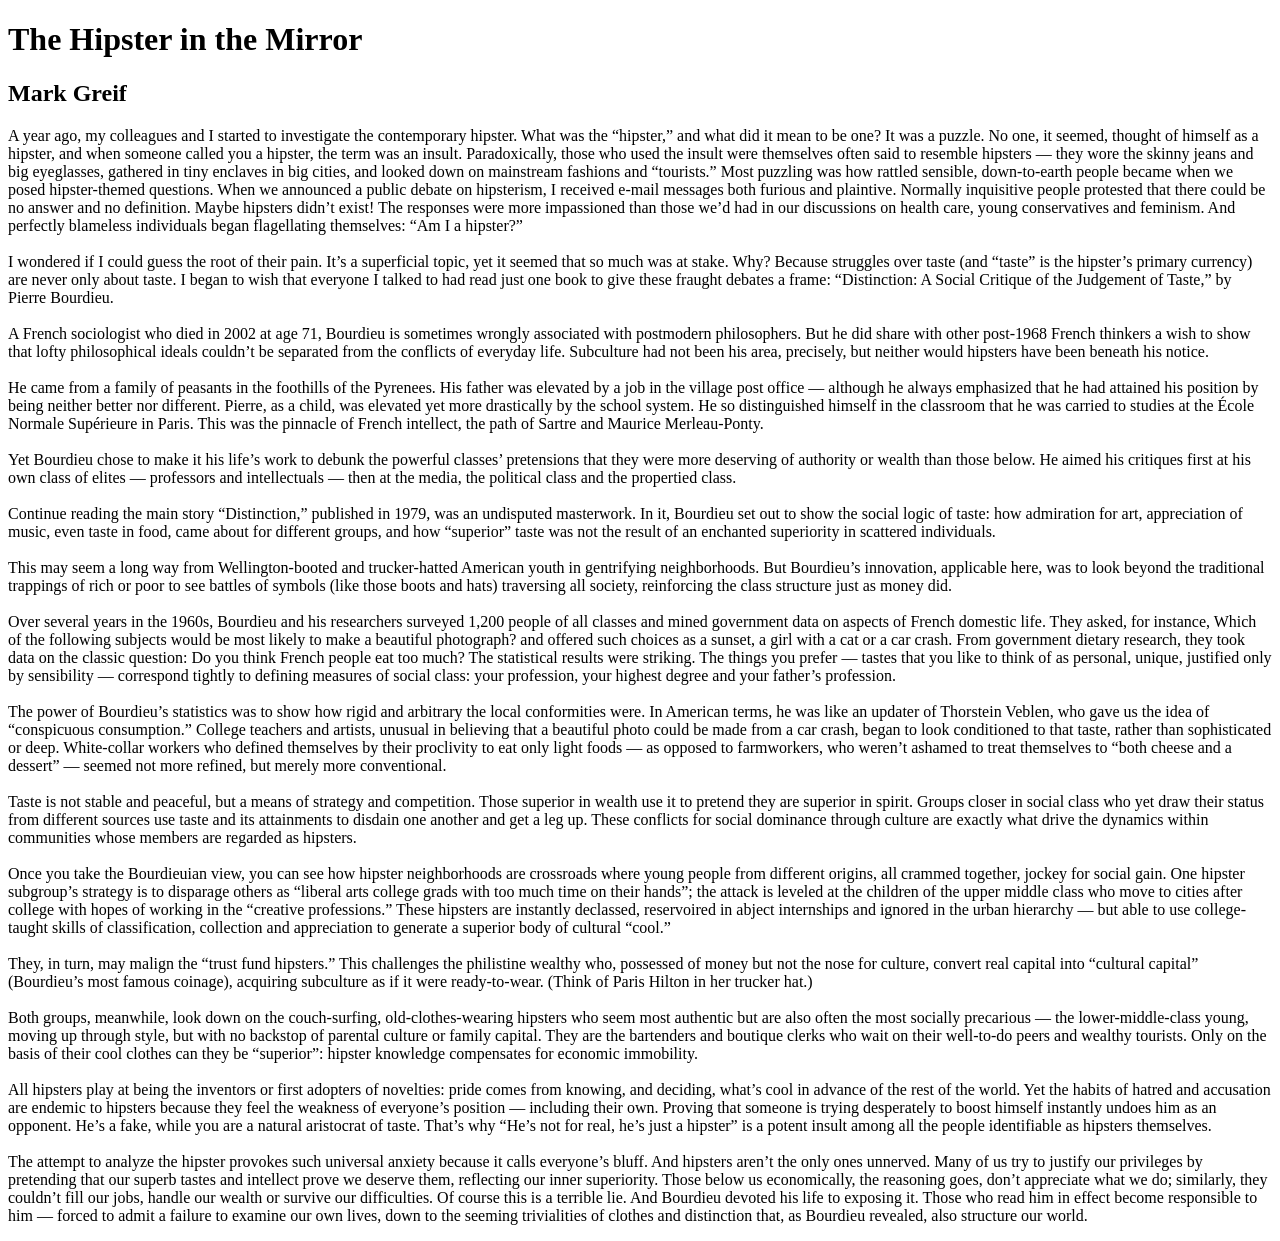
==== index.html @ ea7c8d92 "n" ====
<!DOCTYPE html>
<html>
<head>
	<title></title>
	<link rel="stylesheet" type="text/css" href="css/style.css">

<meta name="viewport" content="width=device-width, initial-scale=1.0">

</head>

<body>

   <p class="quote">

      
    <h1>The Hipster in the Mirror</h1>
    <h2>Mark Greif</h2>
    <p>A year ago, my colleagues and I started to investigate the contemporary hipster. What was the “hipster,” and what did it mean to be one? It was a puzzle. No one, it seemed, thought of himself as a hipster, and when someone called you a hipster, the term was an insult. Paradoxically, those who used the insult were themselves often said to resemble hipsters — they wore the skinny jeans and big eyeglasses, gathered in tiny enclaves in big cities, and looked down on mainstream fashions and “tourists.” Most puzzling was how rattled sensible, down-to-earth people became when we posed hipster-themed questions. When we announced a public debate on hipsterism, I received e-mail messages both furious and plaintive. Normally inquisitive people protested that there could be no answer and no definition. Maybe hipsters didn’t exist! The responses were more impassioned than those we’d had in our discussions on health care, young conservatives and feminism. And perfectly blameless individuals began flagellating themselves: “Am I a hipster?”
        <br> <br>

    I wondered if I could guess the root of their pain. It’s a superficial topic, yet it seemed that so much was at stake. Why? Because struggles over taste (and “taste” is the hipster’s primary currency) are never only about taste. I began to wish that everyone I talked to had read just one book to give these fraught debates a frame: “Distinction: A Social Critique of the Judgement of Taste,” by Pierre Bourdieu.
       <br> <br>
    A French sociologist who died in 2002 at age 71, Bourdieu is sometimes wrongly associated with postmodern philosophers. But he did share with other post-1968 French thinkers a wish to show that lofty philosophical ideals couldn’t be separated from the conflicts of everyday life. Subculture had not been his area, precisely, but neither would hipsters have been beneath his notice.
       <br> <br>
    He came from a family of peasants in the foothills of the Pyrenees. His father was elevated by a job in the village post office — although he always emphasized that he had attained his position by being neither better nor different. Pierre, as a child, was elevated yet more drastically by the school system. He so distinguished himself in the classroom that he was carried to studies at the École Normale Supérieure in Paris. This was the pinnacle of French intellect, the path of Sartre and Maurice Merleau-Ponty.
       <br> <br>
    Yet Bourdieu chose to make it his life’s work to debunk the powerful classes’ pretensions that they were more deserving of authority or wealth than those below. He aimed his critiques first at his own class of elites — professors and intellectuals — then at the media, the political class and the propertied class.
       <br> <br>
    Continue reading the main story
    “Distinction,” published in 1979, was an undisputed masterwork. In it, Bourdieu set out to show the social logic of taste: how admiration for art, appreciation of music, even taste in food, came about for different groups, and how “superior” taste was not the result of an enchanted superiority in scattered individuals.
       <br> <br>
    This may seem a long way from Wellington-booted and trucker-hatted American youth in gentrifying neighborhoods. But Bourdieu’s innovation, applicable here, was to look beyond the traditional trappings of rich or poor to see battles of symbols (like those boots and hats) traversing all society, reinforcing the class structure just as money did.
        <br> <br>   
    Over several years in the 1960s, Bourdieu and his researchers surveyed 1,200 people of all classes and mined government data on aspects of French domestic life. They asked, for instance, Which of the following subjects would be most likely to make a beautiful photograph? and offered such choices as a sunset, a girl with a cat or a car crash. From government dietary research, they took data on the classic question: Do you think French people eat too much? The statistical results were striking. The things you prefer — tastes that you like to think of as personal, unique, justified only by sensibility — correspond tightly to defining measures of social class: your profession, your highest degree and your father’s profession.
       <br> <br>
    The power of Bourdieu’s statistics was to show how rigid and arbitrary the local conformities were. In American terms, he was like an updater of Thorstein Veblen, who gave us the idea of “conspicuous consumption.” College teachers and artists, unusual in believing that a beautiful photo could be made from a car crash, began to look conditioned to that taste, rather than sophisticated or deep. White-collar workers who defined themselves by their proclivity to eat only light foods — as opposed to farmworkers, who weren’t ashamed to treat themselves to “both cheese and a dessert” — seemed not more refined, but merely more conventional.
       <br> <br>
    Taste is not stable and peaceful, but a means of strategy and competition. Those superior in wealth use it to pretend they are superior in spirit. Groups closer in social class who yet draw their status from different sources use taste and its attainments to disdain one another and get a leg up. These conflicts for social dominance through culture are exactly what drive the dynamics within communities whose members are regarded as hipsters.
       <br>  <br>   
    Once you take the Bourdieuian view, you can see how hipster neighborhoods are crossroads where young people from different origins, all crammed together, jockey for social gain. One hipster subgroup’s strategy is to disparage others as “liberal arts college grads with too much time on their hands”; the attack is leveled at the children of the upper middle class who move to cities after college with hopes of working in the “creative professions.” These hipsters are instantly declassed, reservoired in abject internships and ignored in the urban hierarchy — but able to use college-taught skills of classification, collection and appreciation to generate a superior body of cultural “cool.”
       <br> <br>
    They, in turn, may malign the “trust fund hipsters.” This challenges the philistine wealthy who, possessed of money but not the nose for culture, convert real capital into “cultural capital” (Bourdieu’s most famous coinage), acquiring subculture as if it were ready-to-wear. (Think of Paris Hilton in her trucker hat.)
       <br> <br>
    Both groups, meanwhile, look down on the couch-­surfing, old-clothes-wearing hipsters who seem most authentic but are also often the most socially precarious — the lower-middle-class young, moving up through style, but with no backstop of parental culture or family capital. They are the bartenders and boutique clerks who wait on their well-to-do peers and wealthy tourists. Only on the basis of their cool clothes can they be “superior”: hipster knowledge compensates for economic immobility.
       <br> <br>
    All hipsters play at being the inventors or first adopters of novelties: pride comes from knowing, and deciding, what’s cool in advance of the rest of the world. Yet the habits of hatred and accusation are endemic to hipsters because they feel the weakness of everyone’s position — including their own. Proving that someone is trying desperately to boost himself instantly undoes him as an opponent. He’s a fake, while you are a natural aristocrat of taste. That’s why “He’s not for real, he’s just a hipster” is a potent insult among all the people identifiable as hipsters themselves.
       <br> <br>
    The attempt to analyze the hipster provokes such universal anxiety because it calls everyone’s bluff. And hipsters aren’t the only ones unnerved. Many of us try to justify our privileges by pretending that our superb tastes and intellect prove we deserve them, reflecting our inner superiority. Those below us economically, the reasoning goes, don’t appreciate what we do; similarly, they couldn’t fill our jobs, handle our wealth or survive our difficulties. Of course this is a terrible lie. And Bourdieu devoted his life to exposing it. Those who read him in effect become responsible to him — forced to admit a failure to examine our own lives, down to the seeming trivialities of clothes and distinction that, as Bourdieu revealed, also structure our world.</p>
 </p>
</body>
</html>
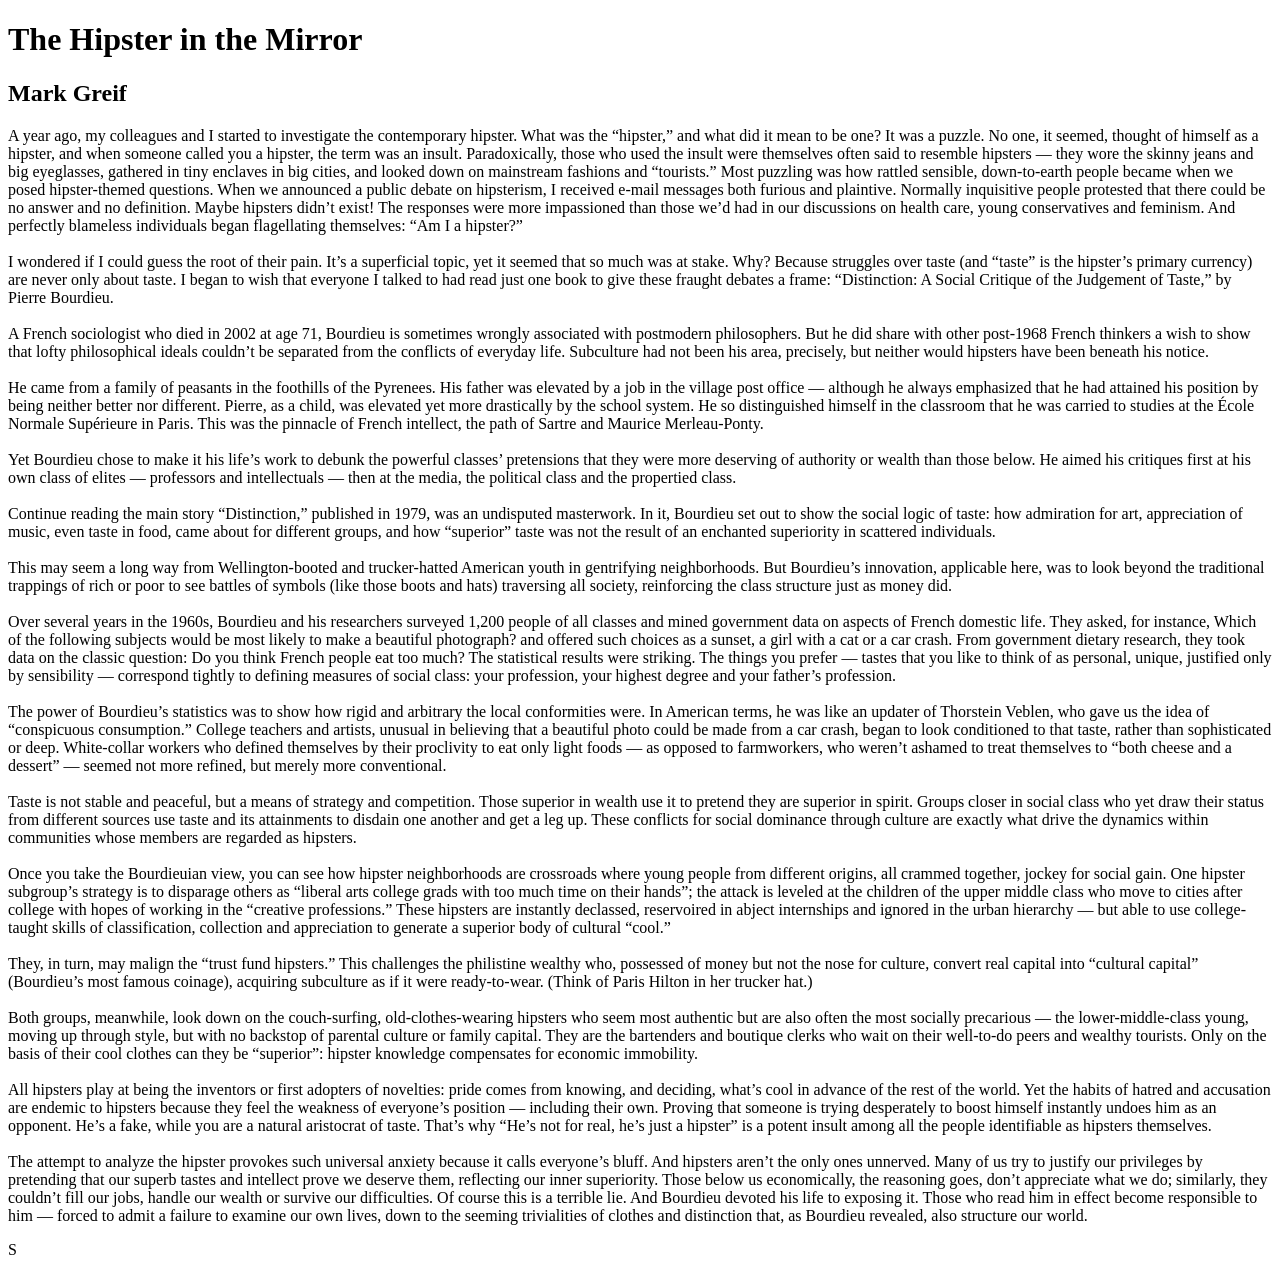
==== commit 1632f413: "f" ====
--- a/index.html
+++ b/index.html
@@ -10,7 +10,7 @@
 </head>
 
 <body>
-
+   <div class="container">
    <p class="quote">
 
       
@@ -47,6 +47,7 @@
     All hipsters play at being the inventors or first adopters of novelties: pride comes from knowing, and deciding, what’s cool in advance of the rest of the world. Yet the habits of hatred and accusation are endemic to hipsters because they feel the weakness of everyone’s position — including their own. Proving that someone is trying desperately to boost himself instantly undoes him as an opponent. He’s a fake, while you are a natural aristocrat of taste. That’s why “He’s not for real, he’s just a hipster” is a potent insult among all the people identifiable as hipsters themselves.
        <br> <br>
     The attempt to analyze the hipster provokes such universal anxiety because it calls everyone’s bluff. And hipsters aren’t the only ones unnerved. Many of us try to justify our privileges by pretending that our superb tastes and intellect prove we deserve them, reflecting our inner superiority. Those below us economically, the reasoning goes, don’t appreciate what we do; similarly, they couldn’t fill our jobs, handle our wealth or survive our difficulties. Of course this is a terrible lie. And Bourdieu devoted his life to exposing it. Those who read him in effect become responsible to him — forced to admit a failure to examine our own lives, down to the seeming trivialities of clothes and distinction that, as Bourdieu revealed, also structure our world.</p>
+ </div>S
  </p>
 </body>
 </html>
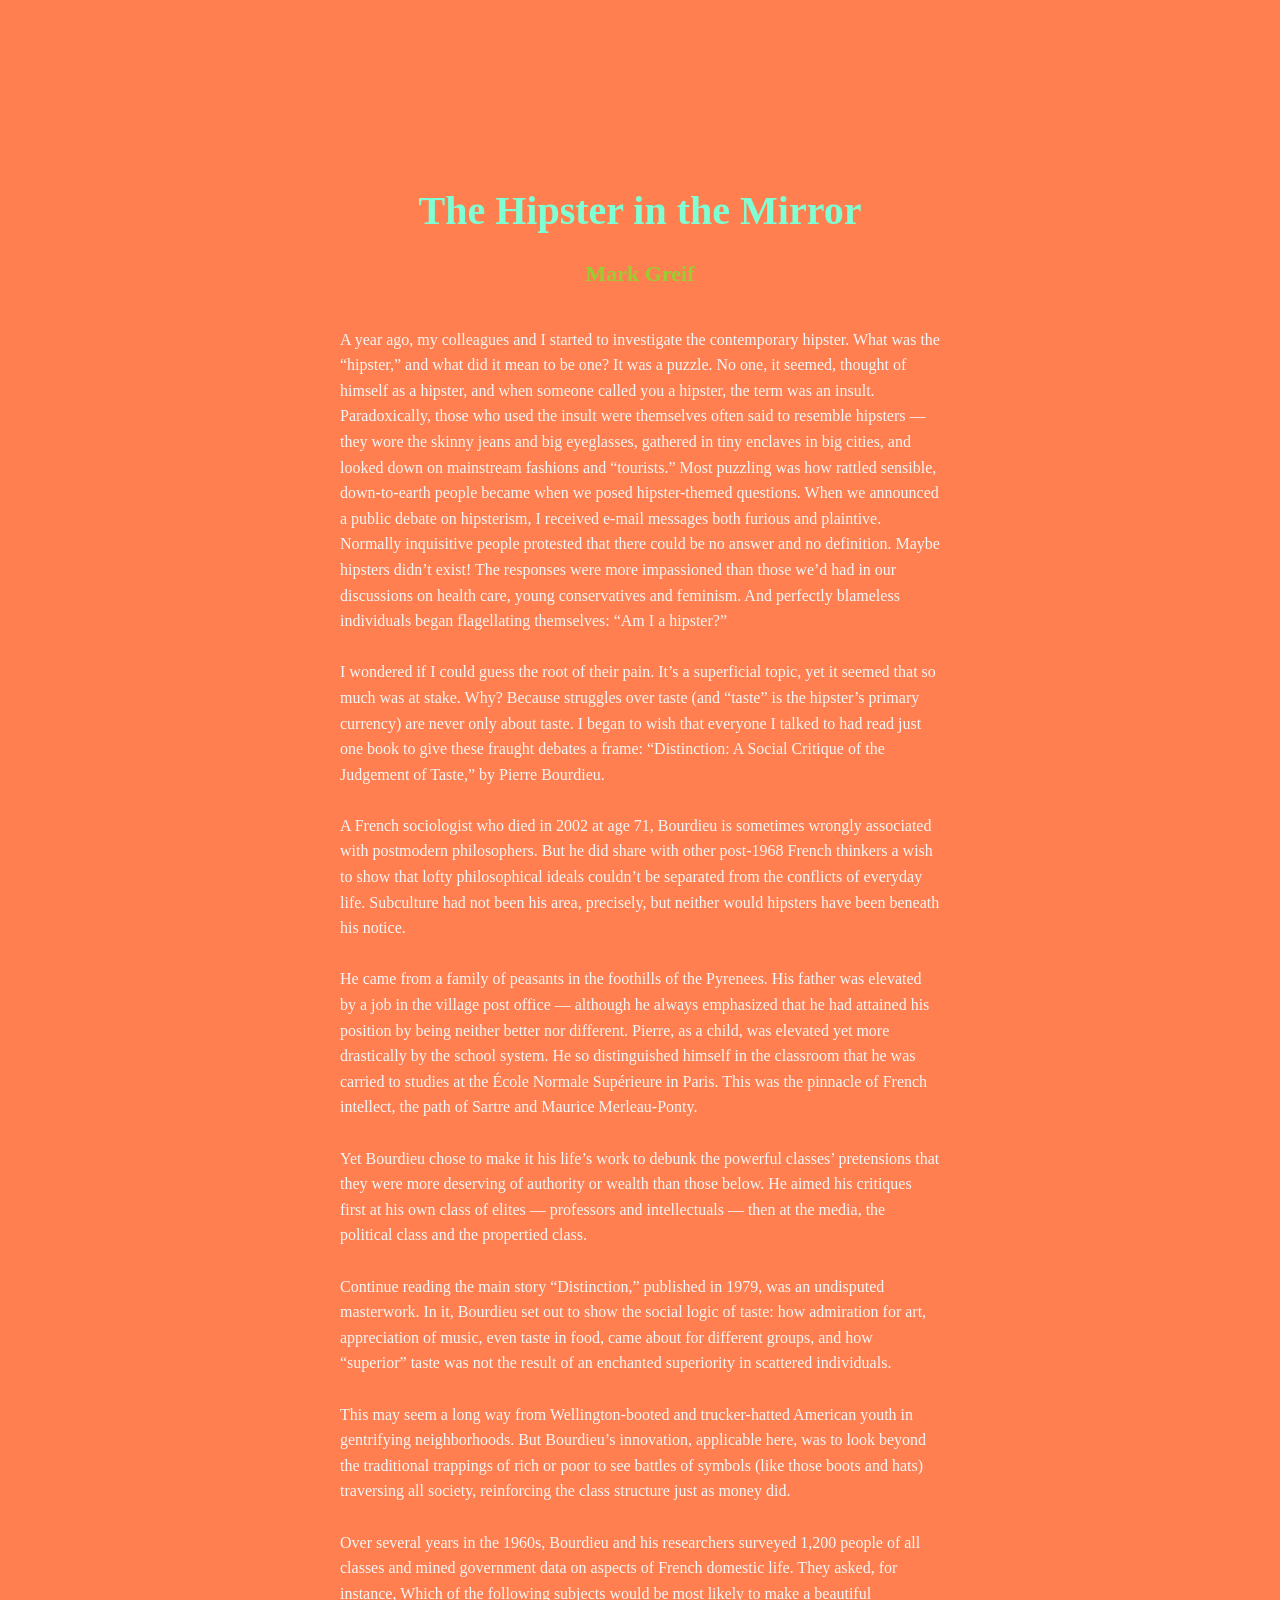
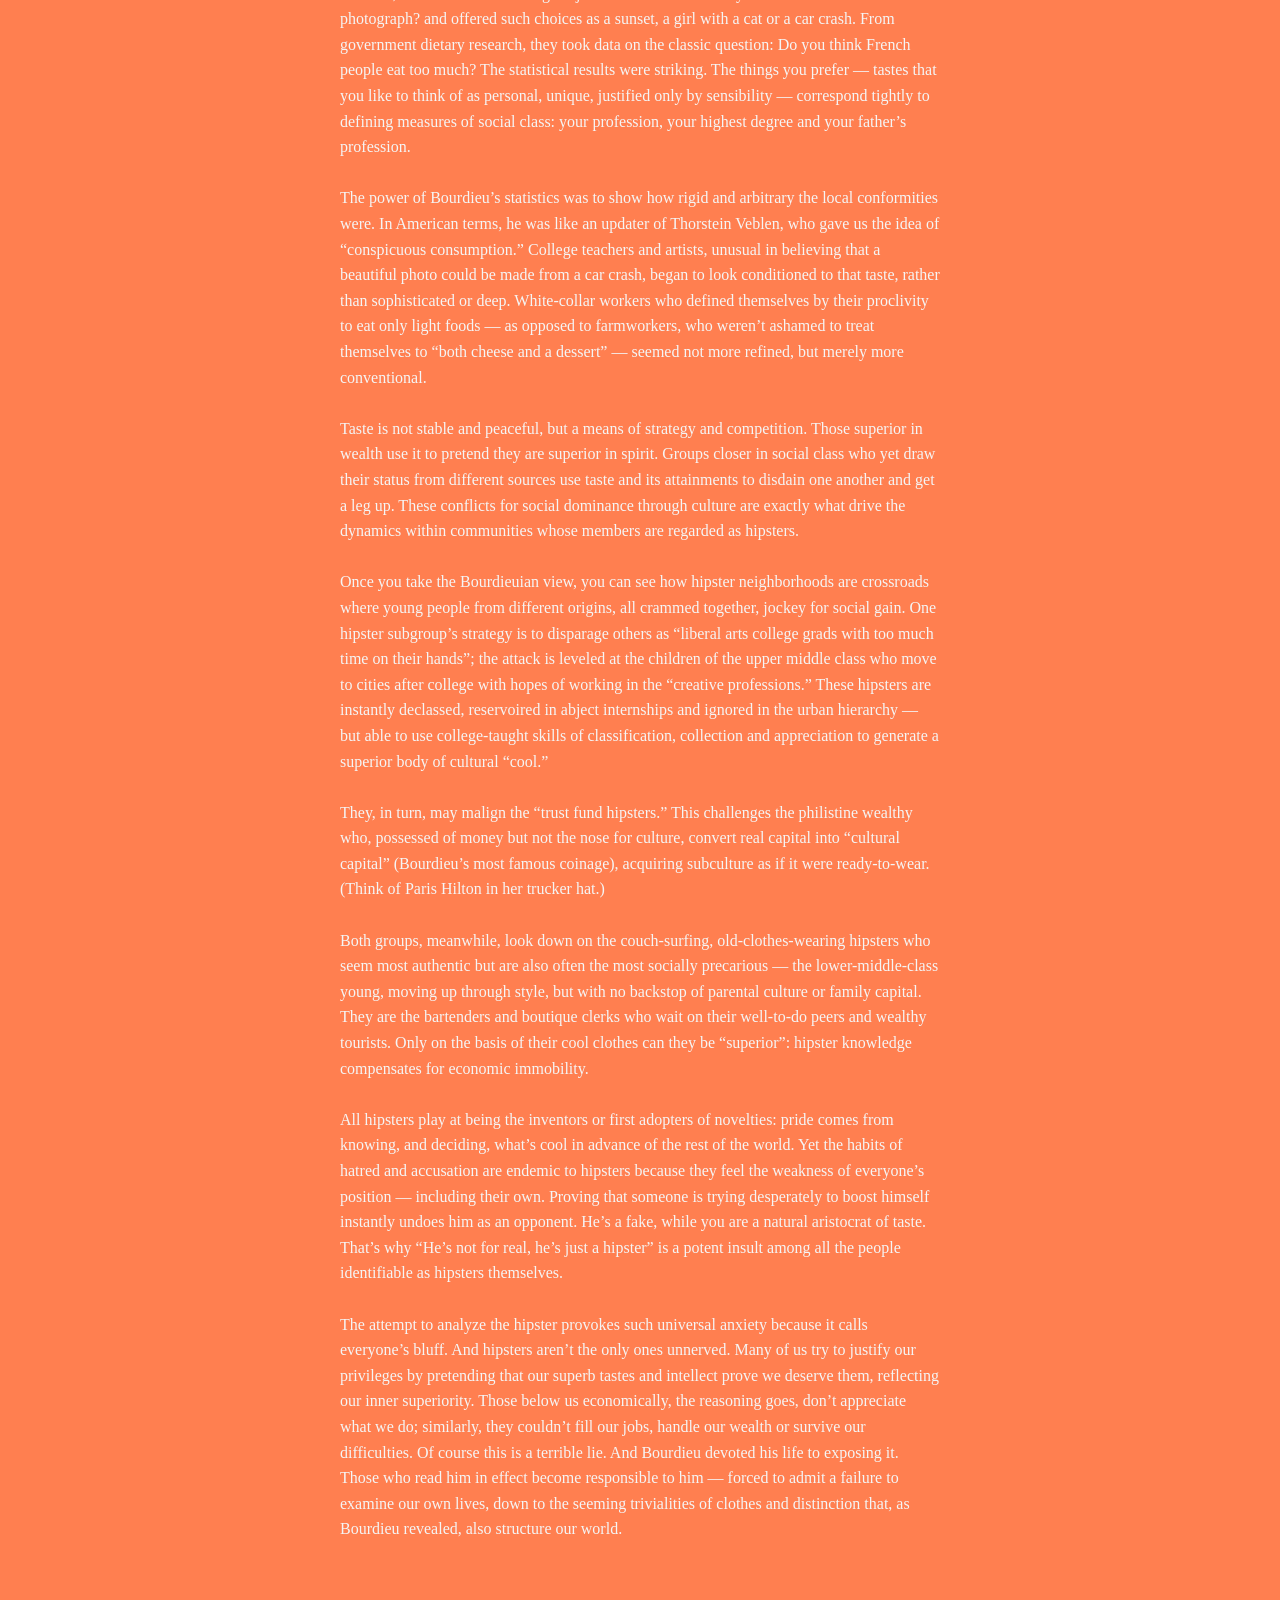
==== commit 211733ce: "done" ====
--- a/index.html
+++ b/index.html
@@ -2,21 +2,20 @@
 <!DOCTYPE html>
 <html>
 <head>
-	<title></title>
-	<link rel="stylesheet" type="text/css" href="css/style.css">
+   <title></title>
+   <link rel="stylesheet" href="styles.css">
 
 <meta name="viewport" content="width=device-width, initial-scale=1.0">
 
 </head>
 
 <body>
-   <div class="container">
-   <p class="quote">
 
-      
+    <div class="content">
     <h1>The Hipster in the Mirror</h1>
     <h2>Mark Greif</h2>
-    <p>A year ago, my colleagues and I started to investigate the contemporary hipster. What was the “hipster,” and what did it mean to be one? It was a puzzle. No one, it seemed, thought of himself as a hipster, and when someone called you a hipster, the term was an insult. Paradoxically, those who used the insult were themselves often said to resemble hipsters — they wore the skinny jeans and big eyeglasses, gathered in tiny enclaves in big cities, and looked down on mainstream fashions and “tourists.” Most puzzling was how rattled sensible, down-to-earth people became when we posed hipster-themed questions. When we announced a public debate on hipsterism, I received e-mail messages both furious and plaintive. Normally inquisitive people protested that there could be no answer and no definition. Maybe hipsters didn’t exist! The responses were more impassioned than those we’d had in our discussions on health care, young conservatives and feminism. And perfectly blameless individuals began flagellating themselves: “Am I a hipster?”
+    <p>
+        A year ago, my colleagues and I started to investigate the contemporary hipster. What was the “hipster,” and what did it mean to be one? It was a puzzle. No one, it seemed, thought of himself as a hipster, and when someone called you a hipster, the term was an insult. Paradoxically, those who used the insult were themselves often said to resemble hipsters — they wore the skinny jeans and big eyeglasses, gathered in tiny enclaves in big cities, and looked down on mainstream fashions and “tourists.” Most puzzling was how rattled sensible, down-to-earth people became when we posed hipster-themed questions. When we announced a public debate on hipsterism, I received e-mail messages both furious and plaintive. Normally inquisitive people protested that there could be no answer and no definition. Maybe hipsters didn’t exist! The responses were more impassioned than those we’d had in our discussions on health care, young conservatives and feminism. And perfectly blameless individuals began flagellating themselves: “Am I a hipster?”
         <br> <br>
 
     I wondered if I could guess the root of their pain. It’s a superficial topic, yet it seemed that so much was at stake. Why? Because struggles over taste (and “taste” is the hipster’s primary currency) are never only about taste. I began to wish that everyone I talked to had read just one book to give these fraught debates a frame: “Distinction: A Social Critique of the Judgement of Taste,” by Pierre Bourdieu.
@@ -46,8 +45,8 @@
        <br> <br>
     All hipsters play at being the inventors or first adopters of novelties: pride comes from knowing, and deciding, what’s cool in advance of the rest of the world. Yet the habits of hatred and accusation are endemic to hipsters because they feel the weakness of everyone’s position — including their own. Proving that someone is trying desperately to boost himself instantly undoes him as an opponent. He’s a fake, while you are a natural aristocrat of taste. That’s why “He’s not for real, he’s just a hipster” is a potent insult among all the people identifiable as hipsters themselves.
        <br> <br>
-    The attempt to analyze the hipster provokes such universal anxiety because it calls everyone’s bluff. And hipsters aren’t the only ones unnerved. Many of us try to justify our privileges by pretending that our superb tastes and intellect prove we deserve them, reflecting our inner superiority. Those below us economically, the reasoning goes, don’t appreciate what we do; similarly, they couldn’t fill our jobs, handle our wealth or survive our difficulties. Of course this is a terrible lie. And Bourdieu devoted his life to exposing it. Those who read him in effect become responsible to him — forced to admit a failure to examine our own lives, down to the seeming trivialities of clothes and distinction that, as Bourdieu revealed, also structure our world.</p>
- </div>S
- </p>
+    The attempt to analyze the hipster provokes such universal anxiety because it calls everyone’s bluff. And hipsters aren’t the only ones unnerved. Many of us try to justify our privileges by pretending that our superb tastes and intellect prove we deserve them, reflecting our inner superiority. Those below us economically, the reasoning goes, don’t appreciate what we do; similarly, they couldn’t fill our jobs, handle our wealth or survive our difficulties. Of course this is a terrible lie. And Bourdieu devoted his life to exposing it. Those who read him in effect become responsible to him — forced to admit a failure to examine our own lives, down to the seeming trivialities of clothes and distinction that, as Bourdieu revealed, also structure our world.
+    </p>
+ 
 </body>
 </html>
--- a/styles.css
+++ b/styles.css
@@ -0,0 +1,141 @@
+
+  
+  .content {
+    max-width: 600px;      
+    margin: 0 auto;        
+    padding: 60px 20px; 
+  }
+
+  body
+  {
+      margin: 50px;
+      padding: 50px;
+      color: yellowgreen;
+      background-color: coral;
+  }
+  
+  h1 {
+      font-size: 40px;
+      text-align: center;
+      color: aquamarine;
+  }
+  
+  h2 {
+      font-size: 22px;
+      text-align: center;
+      margin-bottom: 40px;
+  }
+  
+  p {
+      font-size: 16px;
+      line-height: 1.6;
+      color: whitesmoke;
+  }
+  
+
+  @media screen and (max-width: 1024px) {
+    body {
+      padding: 60px;
+      background-color: blueviolet;
+    }
+  
+    h1 {
+      font-size: 36px;
+      color: brown;
+    }
+  
+    h2 {
+      font-size: 20px;
+      color: indigo;
+    }
+  
+    p {
+      font-size: 15px;
+      line-height: 1.55;
+      color: violet;
+    }
+  }
+  @media screen and (max-width: 768px) {
+    body {
+      padding: 50px;
+      background-color: teal;
+    }
+  
+    h1 {
+      font-size: 32px;
+      font-family: "Times New Roman", serif;
+      color: forestgreen;
+    }
+  
+    h2 {
+      font-size: 18px;
+      color: khaki;
+    }
+  
+    p {
+      font-size: 15px;
+      line-height: 1.5;
+      color: purple;
+    }
+  }
+  @media screen and (max-width: 600px) {
+    body {
+      padding: 40px;
+      background-color: olive;
+    }
+  
+    h1 {
+      font-size: 28px;
+      color: mediumaquamarine;
+    }
+  
+    h2 {
+      font-size: 17px;
+      color: lightcoral;
+    }
+  
+    p {
+      font-size: 14px;
+      color: chartreuse;
+    }
+  }
+  
+  @media screen and (max-width: 480px) {
+    body {
+      padding: 30px;
+      background-color: lightblue;
+    }
+  
+    h1 {
+      font-size: 24px;
+    }
+  
+    h2 {
+      font-size: 16px;
+    }
+  
+    p {
+      font-size: 14px;
+      line-height: 1.45;
+    }
+  }
+  @media screen and (max-width: 320px) {
+    body {
+      padding: 20px;
+    }
+  
+    h1 {
+      font-size: 20px;
+      color: red;
+    }
+  
+    h2 {
+      font-size: 14px;
+    }
+  
+    p {
+      font-size: 13px;
+      line-height: 1.4;
+    }
+  }
+  
